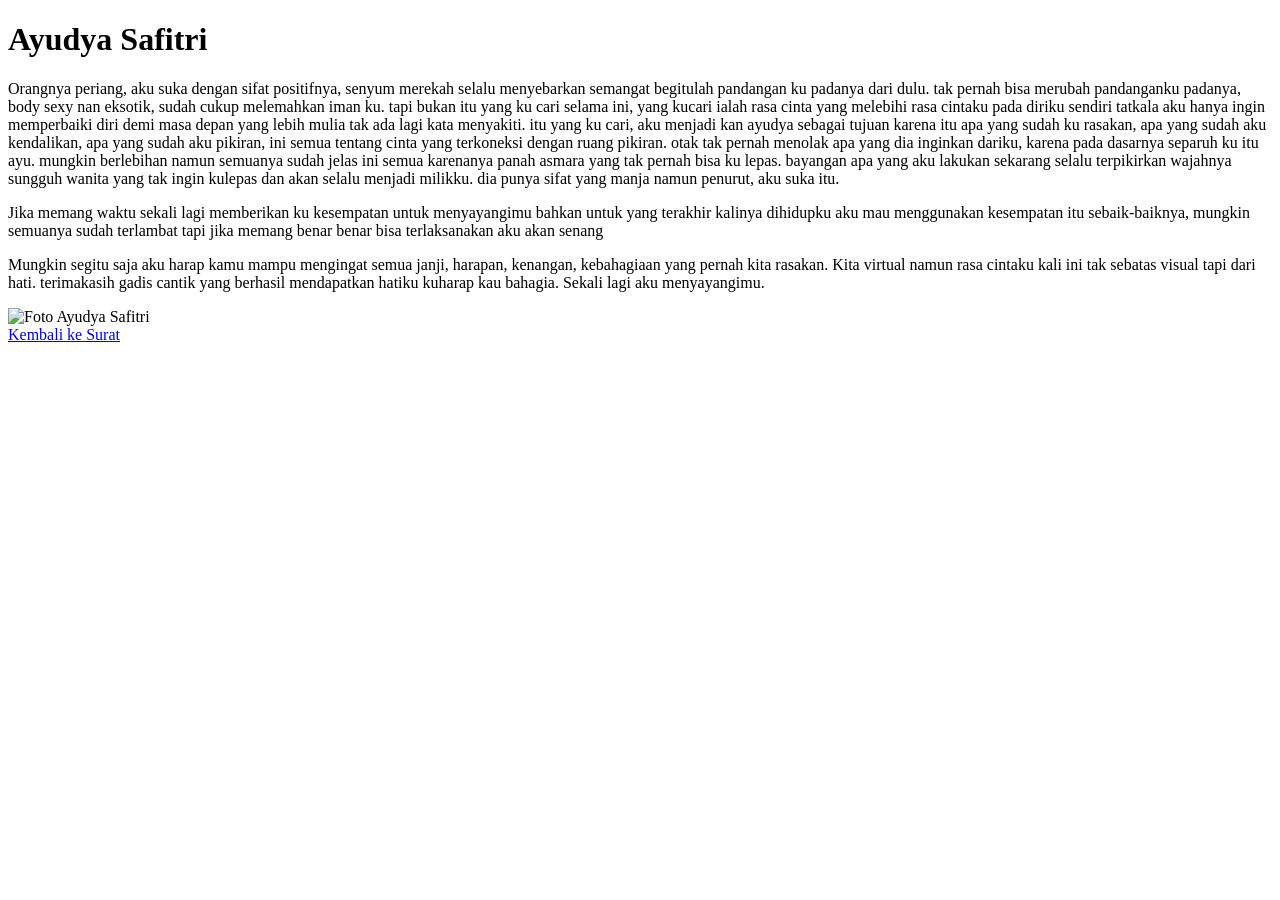
==== deskripsi.html @ ae1d2955 "Create deskripsi.html" ====
<!DOCTYPE html>
<html lang="id">
<head>
    <meta charset="UTF-8">
    <meta name="viewport" content="width=device-width, initial-scale=1.0">
    <title>Tentang Kamu</title>
    <link rel="stylesheet" href="deskripsi.css">
    <link rel="preconnect" href="https://fonts.googleapis.com">
    <link rel="preconnect" href="https://fonts.gstatic.com" crossorigin>
    <link href="https://fonts.googleapis.com/css2?family=Playfair+Display:ital,wght@0,400..900;1,400..900&display=swap" rel="stylesheet">
</head>
<body>

    <div class="container">
        <div class="content-wrapper">
            <div class="text-content">
                <h1>Ayudya Safitri</h1>
                <p>
                  Orangnya periang, aku suka dengan sifat positifnya, senyum merekah selalu menyebarkan semangat begitulah pandangan ku padanya dari dulu. 
                  tak pernah bisa merubah pandanganku padanya, body sexy nan eksotik, sudah cukup melemahkan iman ku. tapi bukan itu yang ku cari selama ini, 
                  yang kucari ialah rasa cinta yang melebihi rasa cintaku pada diriku sendiri tatkala aku hanya ingin memperbaiki diri demi masa depan yang lebih mulia tak ada lagi kata menyakiti. 
                  itu yang ku cari, aku menjadi kan ayudya sebagai tujuan karena itu apa yang sudah ku rasakan, apa yang sudah aku kendalikan, apa yang sudah aku pikiran, 
                  ini semua tentang cinta yang terkoneksi dengan ruang pikiran. otak tak pernah menolak apa yang dia inginkan dariku, karena pada dasarnya separuh ku itu ayu. 
                  mungkin berlebihan namun semuanya sudah jelas ini semua karenanya panah asmara yang tak pernah bisa ku lepas. 
                  bayangan apa yang aku lakukan sekarang selalu terpikirkan wajahnya sungguh wanita yang tak ingin kulepas dan akan selalu menjadi milikku. 
                  dia punya sifat yang manja namun penurut, aku suka itu.
                </p>
                <p>
                    Jika memang waktu sekali lagi memberikan ku kesempatan untuk menyayangimu bahkan untuk yang terakhir kalinya dihidupku aku mau menggunakan kesempatan itu sebaik-baiknya,
                  mungkin semuanya sudah terlambat tapi jika memang benar benar bisa terlaksanakan aku akan senang
                </p>
                <p>
                  Mungkin segitu saja aku harap kamu mampu mengingat semua janji, harapan, kenangan, kebahagiaan yang pernah kita rasakan.
                  Kita virtual namun rasa cintaku kali ini tak sebatas visual tapi dari hati. terimakasih gadis cantik yang berhasil mendapatkan hatiku kuharap kau bahagia.
                  Sekali lagi aku menyayangimu.
                </p>
            </div>

            <div class="image-content">
                <img src="ayu.jpg" alt="Foto Ayudya Safitri">
            </div>
        </div>

        <a href="index.html" class="back-link">Kembali ke Surat</a>
    </div>

</body>
</html>
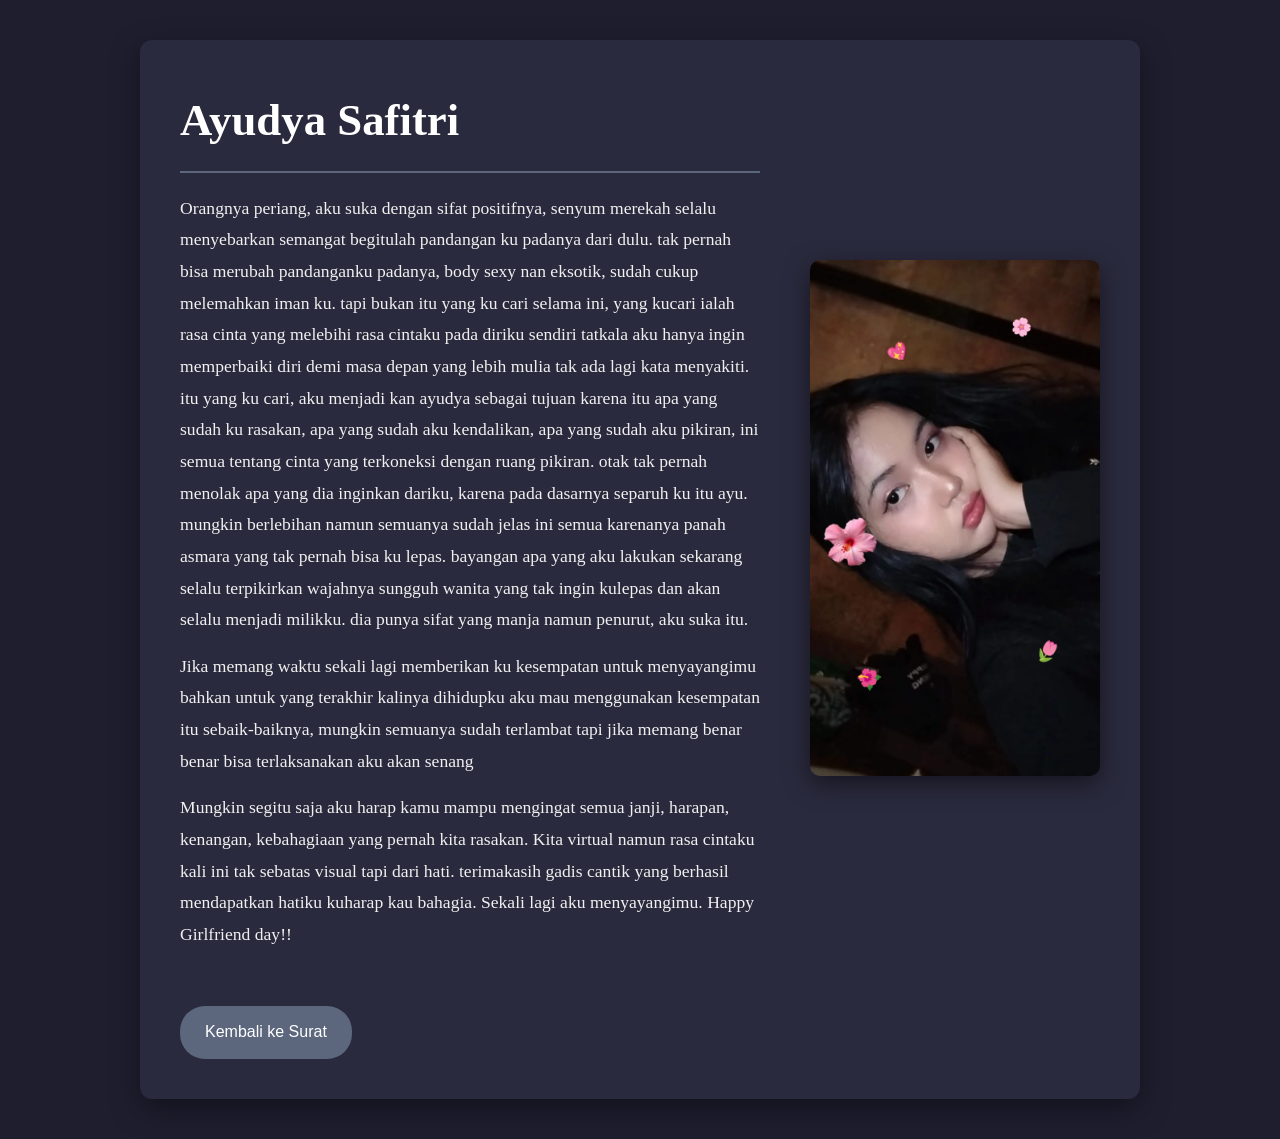
==== commit 2d13ecc3: "Update deskripsi.html" ====
--- a/deskripsi.html
+++ b/deskripsi.html
@@ -32,7 +32,7 @@
                 <p>
                   Mungkin segitu saja aku harap kamu mampu mengingat semua janji, harapan, kenangan, kebahagiaan yang pernah kita rasakan.
                   Kita virtual namun rasa cintaku kali ini tak sebatas visual tapi dari hati. terimakasih gadis cantik yang berhasil mendapatkan hatiku kuharap kau bahagia.
-                  Sekali lagi aku menyayangimu.
+                  Sekali lagi aku menyayangimu. Happy Girlfriend day!!
                 </p>
             </div>
 
--- a/deskripsi.css
+++ b/deskripsi.css
@@ -0,0 +1,89 @@
+* {
+    margin: 0;
+    padding: 0;
+    box-sizing: border-box;
+}
+
+body {
+    font-family: 'Playfair Display', serif;
+    background-color: #1e1e2f;
+    color: #f0f0f0;
+    line-height: 1.8;
+    padding: 40px 20px;
+}
+
+.container {
+    max-width: 1000px;
+    margin: 0 auto;
+    background-color: #2a2a3e;
+    padding: 40px;
+    border-radius: 12px;
+    box-shadow: 0 10px 30px rgba(0, 0, 0, 0.4);
+}
+
+.content-wrapper {
+    display: flex;
+    align-items: center;
+    gap: 50px;
+}
+
+.text-content {
+    flex: 2; /* Membuat kolom teks lebih lebar */
+}
+
+.text-content h1 {
+    font-size: 2.8rem;
+    margin-bottom: 20px;
+    color: #fff;
+    font-weight: 700;
+    border-bottom: 2px solid #5c677d;
+    padding-bottom: 10px;
+}
+
+.text-content p {
+    font-size: 1.1rem;
+    margin-bottom: 15px;
+}
+
+.image-content {
+    flex: 1; /* Membuat kolom gambar lebih sempit */
+}
+
+.image-content img {
+    width: 100%;
+    border-radius: 10px;
+    box-shadow: 0 8px 25px rgba(0, 0, 0, 0.5);
+    transition: transform 0.4s ease;
+}
+
+.image-content img:hover {
+    transform: scale(1.05);
+}
+
+.back-link {
+    display: inline-block;
+    margin-top: 40px;
+    padding: 12px 25px;
+    background-color: #5c677d;
+    color: #fff;
+    text-decoration: none;
+    font-family: sans-serif;
+    border-radius: 25px;
+    transition: background-color 0.3s ease;
+}
+
+.back-link:hover {
+    background-color: #434c5e;
+}
+
+/* Aturan untuk Mobile (layar di bawah 768px) */
+@media (max-width: 768px) {
+    .content-wrapper {
+        flex-direction: column-reverse; /* Foto akan pindah ke atas */
+        gap: 30px;
+    }
+
+    .text-content h1 {
+        font-size: 2rem;
+    }
+}
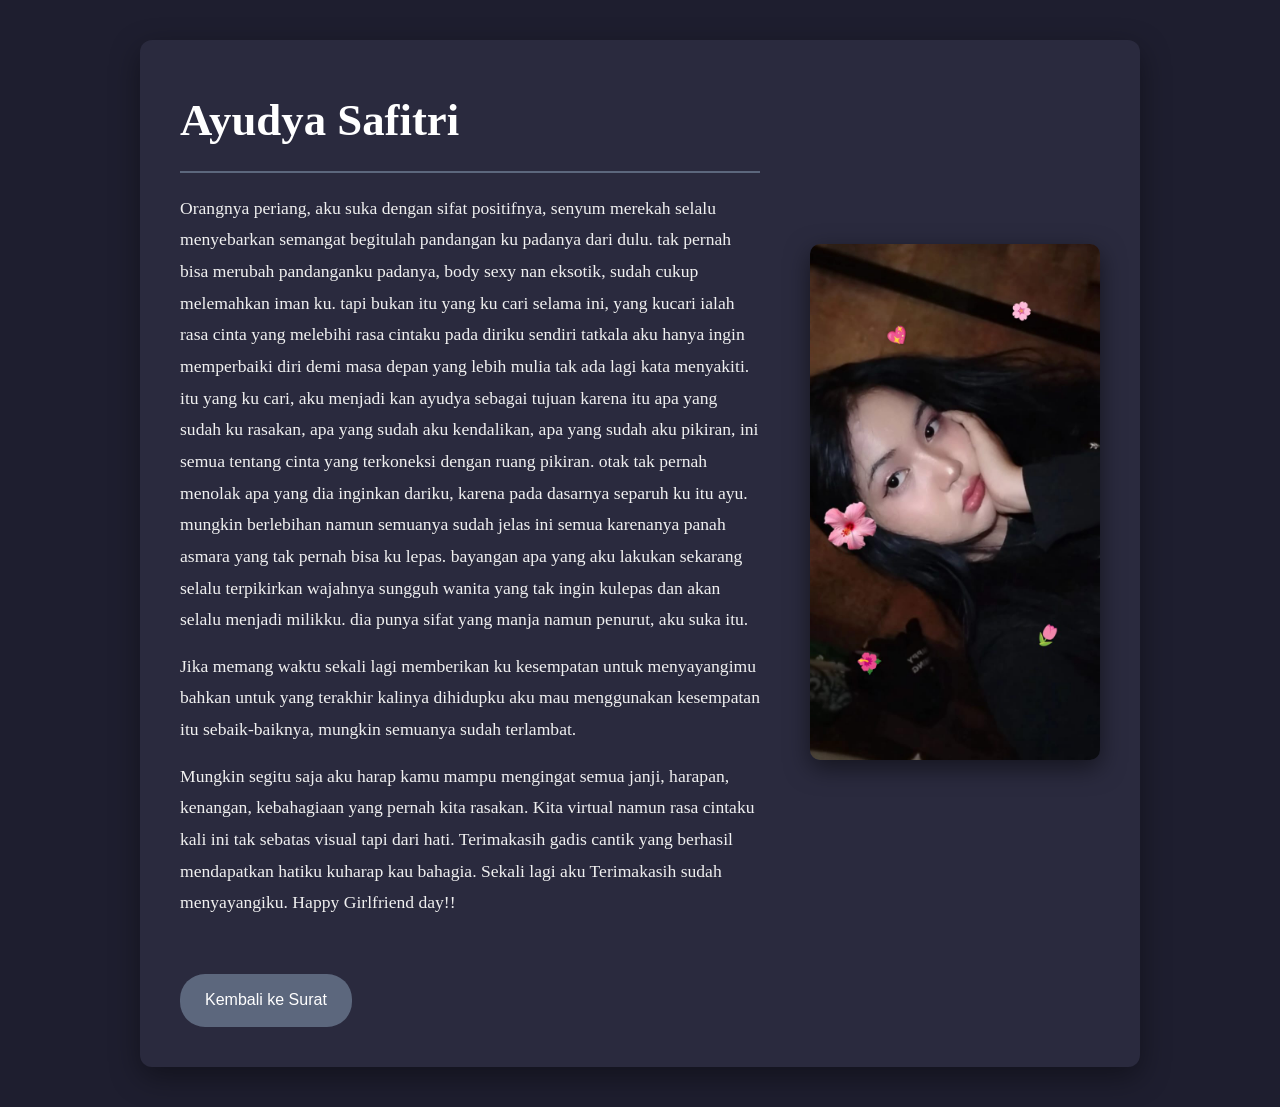
==== commit 82c171f3: "Update deskripsi.html" ====
--- a/deskripsi.html
+++ b/deskripsi.html
@@ -27,12 +27,12 @@
                 </p>
                 <p>
                     Jika memang waktu sekali lagi memberikan ku kesempatan untuk menyayangimu bahkan untuk yang terakhir kalinya dihidupku aku mau menggunakan kesempatan itu sebaik-baiknya,
-                  mungkin semuanya sudah terlambat tapi jika memang benar benar bisa terlaksanakan aku akan senang
+                  mungkin semuanya sudah terlambat.
                 </p>
                 <p>
                   Mungkin segitu saja aku harap kamu mampu mengingat semua janji, harapan, kenangan, kebahagiaan yang pernah kita rasakan.
-                  Kita virtual namun rasa cintaku kali ini tak sebatas visual tapi dari hati. terimakasih gadis cantik yang berhasil mendapatkan hatiku kuharap kau bahagia.
-                  Sekali lagi aku menyayangimu. Happy Girlfriend day!!
+                  Kita virtual namun rasa cintaku kali ini tak sebatas visual tapi dari hati. Terimakasih gadis cantik yang berhasil mendapatkan hatiku kuharap kau bahagia.
+                  Sekali lagi aku Terimakasih sudah menyayangiku. Happy Girlfriend day!!
                 </p>
             </div>
 
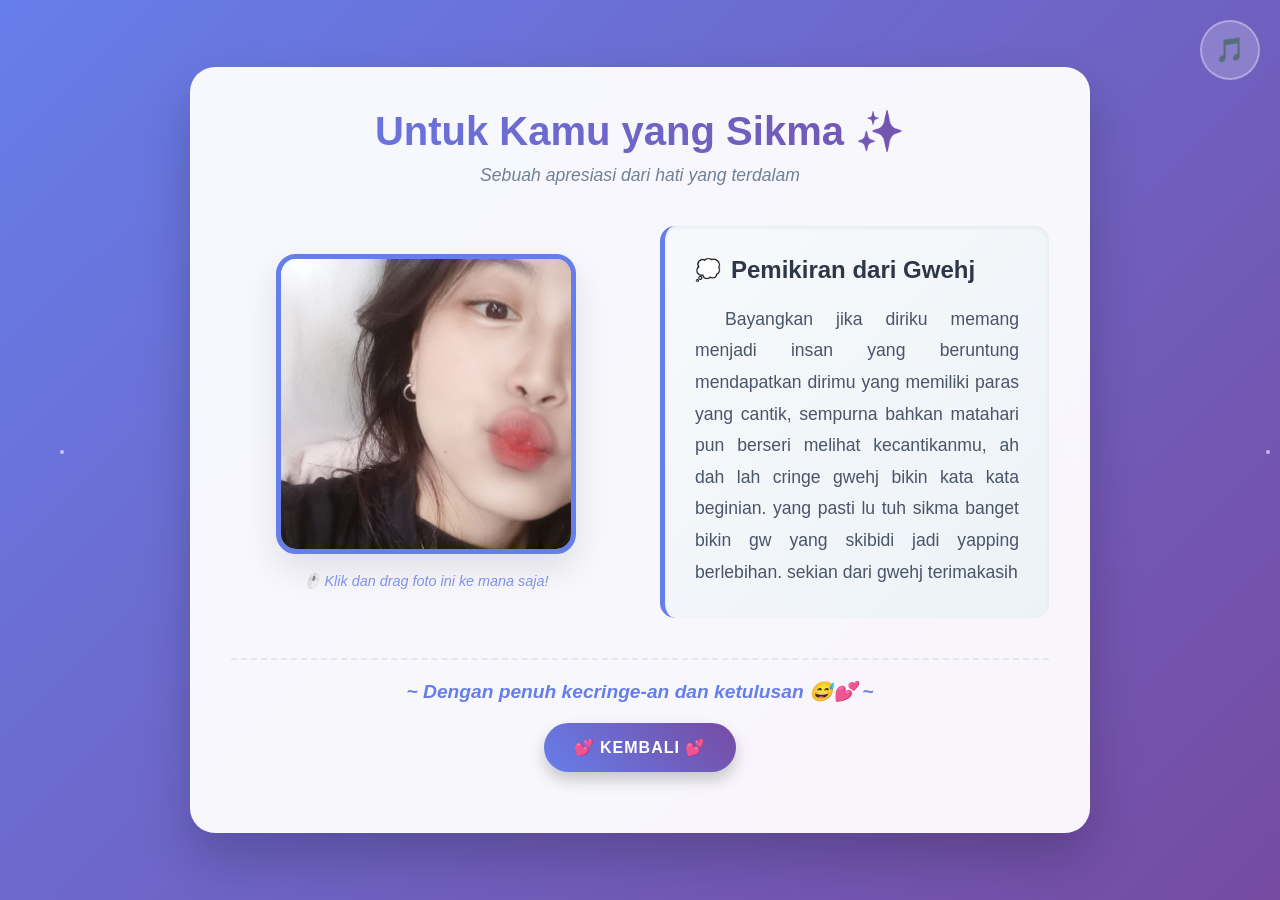
==== commit a16f185e: "Add files via upload" ====
--- a/deskripsi.html
+++ b/deskripsi.html
@@ -1,48 +1,554 @@
-<!DOCTYPE html>
-<html lang="id">
-<head>
-    <meta charset="UTF-8">
-    <meta name="viewport" content="width=device-width, initial-scale=1.0">
-    <title>Tentang Kamu</title>
-    <link rel="stylesheet" href="deskripsi.css">
-    <link rel="preconnect" href="https://fonts.googleapis.com">
-    <link rel="preconnect" href="https://fonts.gstatic.com" crossorigin>
-    <link href="https://fonts.googleapis.com/css2?family=Playfair+Display:ital,wght@0,400..900;1,400..900&display=swap" rel="stylesheet">
-</head>
-<body>
-
-    <div class="container">
-        <div class="content-wrapper">
-            <div class="text-content">
-                <h1>Ayudya Safitri</h1>
-                <p>
-                  Orangnya periang, aku suka dengan sifat positifnya, senyum merekah selalu menyebarkan semangat begitulah pandangan ku padanya dari dulu. 
-                  tak pernah bisa merubah pandanganku padanya, body sexy nan eksotik, sudah cukup melemahkan iman ku. tapi bukan itu yang ku cari selama ini, 
-                  yang kucari ialah rasa cinta yang melebihi rasa cintaku pada diriku sendiri tatkala aku hanya ingin memperbaiki diri demi masa depan yang lebih mulia tak ada lagi kata menyakiti. 
-                  itu yang ku cari, aku menjadi kan ayudya sebagai tujuan karena itu apa yang sudah ku rasakan, apa yang sudah aku kendalikan, apa yang sudah aku pikiran, 
-                  ini semua tentang cinta yang terkoneksi dengan ruang pikiran. otak tak pernah menolak apa yang dia inginkan dariku, karena pada dasarnya separuh ku itu ayu. 
-                  mungkin berlebihan namun semuanya sudah jelas ini semua karenanya panah asmara yang tak pernah bisa ku lepas. 
-                  bayangan apa yang aku lakukan sekarang selalu terpikirkan wajahnya sungguh wanita yang tak ingin kulepas dan akan selalu menjadi milikku. 
-                  dia punya sifat yang manja namun penurut, aku suka itu.
-                </p>
-                <p>
-                    Jika memang waktu sekali lagi memberikan ku kesempatan untuk menyayangimu bahkan untuk yang terakhir kalinya dihidupku aku mau menggunakan kesempatan itu sebaik-baiknya,
-                  mungkin semuanya sudah terlambat.
-                </p>
-                <p>
-                  Mungkin segitu saja aku harap kamu mampu mengingat semua janji, harapan, kenangan, kebahagiaan yang pernah kita rasakan.
-                  Kita virtual namun rasa cintaku kali ini tak sebatas visual tapi dari hati. Terimakasih gadis cantik yang berhasil mendapatkan hatiku kuharap kau bahagia.
-                  Sekali lagi aku Terimakasih sudah menyayangiku. Happy Girlfriend day!!
-                </p>
-            </div>
-
-            <div class="image-content">
-                <img src="ayu.jpg" alt="Foto Ayudya Safitri">
-            </div>
-        </div>
-
-        <a href="index.html" class="back-link">Kembali ke Surat</a>
-    </div>
-
-</body>
-</html>
+<!DOCTYPE html>
+<html lang="id">
+<head>
+    <meta charset="UTF-8">
+    <meta name="viewport" content="width=device-width, initial-scale=1">
+    <link rel="icon" type="image/x-icon" href="favicon.ico">
+    <title>Untuk Kamu yang Sikma</title>
+    <style>
+        * {
+            margin: 0;
+            padding: 0;
+            box-sizing: border-box;
+        }
+
+        body {
+            font-family: "Segoe UI", Tahoma, Geneva, Verdana, sans-serif;
+            background: linear-gradient(135deg, #667eea 0%, #764ba2 100%);
+            min-height: 100vh;
+            padding: 20px;
+            display: flex;
+            align-items: center;
+            justify-content: center;
+            position: relative;
+            overflow: hidden;
+        }
+
+        /* Animated background particles */
+        .particle {
+            position: absolute;
+            width: 4px;
+            height: 4px;
+            background: rgba(255, 255, 255, 0.6);
+            border-radius: 50%;
+            animation: float-particle 6s infinite linear;
+        }
+
+        @keyframes float-particle {
+            0% {
+                transform: translateY(100vh) rotate(0deg);
+                opacity: 0;
+            }
+            10% {
+                opacity: 1;
+            }
+            90% {
+                opacity: 1;
+            }
+            100% {
+                transform: translateY(-100px) rotate(360deg);
+                opacity: 0;
+            }
+        }
+
+        .container {
+            max-width: 900px;
+            width: 100%;
+            background: rgba(255, 255, 255, 0.95);
+            border-radius: 25px;
+            padding: 40px;
+            box-shadow: 0 25px 50px rgba(0, 0, 0, 0.2);
+            backdrop-filter: blur(10px);
+            border: 1px solid rgba(255, 255, 255, 0.3);
+            animation: slideIn 1s ease-out;
+        }
+
+        @keyframes slideIn {
+            from {
+                opacity: 0;
+                transform: translateY(50px);
+            }
+            to {
+                opacity: 1;
+                transform: translateY(0);
+            }
+        }
+
+        .header {
+            text-align: center;
+            margin-bottom: 40px;
+        }
+
+        .header h1 {
+            color: #2d3748;
+            font-size: 2.5rem;
+            margin-bottom: 10px;
+            background: linear-gradient(45deg, #667eea, #764ba2);
+            -webkit-background-clip: text;
+            -webkit-text-fill-color: transparent;
+            background-clip: text;
+            font-weight: bold;
+        }
+
+        .header p {
+            color: #718096;
+            font-size: 1.1rem;
+            font-style: italic;
+        }
+
+        .content {
+            display: grid;
+            grid-template-columns: 1fr 1fr;
+            gap: 40px;
+            align-items: center;
+        }
+
+        .photo-container {
+            position: relative;
+            text-align: center;
+        }
+
+        .draggable-photo {
+            width: 300px;
+            height: 300px;
+            border-radius: 20px;
+            object-fit: cover;
+            cursor: grab;
+            transition: all 0.3s ease;
+            box-shadow: 0 15px 35px rgba(0, 0, 0, 0.1);
+            border: 5px solid #667eea;
+            user-select: none;
+            position: relative;
+            z-index: 10;
+        }
+
+        .draggable-photo:hover {
+            transform: scale(1.05) rotate(2deg);
+            box-shadow: 0 20px 40px rgba(102, 126, 234, 0.3);
+        }
+
+        .draggable-photo:active {
+            cursor: grabbing;
+            transform: scale(1.1) rotate(5deg);
+        }
+
+        .photo-hint {
+            margin-top: 15px;
+            color: #667eea;
+            font-size: 0.9rem;
+            opacity: 0.8;
+            font-style: italic;
+        }
+
+        .description {
+            background: linear-gradient(135deg, #f7fafc 0%, #edf2f7 100%);
+            padding: 30px;
+            border-radius: 15px;
+            box-shadow: inset 0 2px 4px rgba(0, 0, 0, 0.06);
+            border-left: 5px solid #667eea;
+        }
+
+        .description h2 {
+            color: #2d3748;
+            font-size: 1.5rem;
+            margin-bottom: 20px;
+            display: flex;
+            align-items: center;
+            gap: 10px;
+        }
+
+        .description p {
+            color: #4a5568;
+            font-size: 1.1rem;
+            line-height: 1.8;
+            text-align: justify;
+            text-indent: 30px;
+        }
+
+        .emoji-decoration {
+            font-size: 1.3rem;
+            animation: bounce 2s infinite;
+        }
+
+        @keyframes bounce {
+            0%, 20%, 50%, 80%, 100% {
+                transform: translateY(0);
+            }
+            40% {
+                transform: translateY(-10px);
+            }
+            60% {
+                transform: translateY(-5px);
+            }
+        }
+
+        .footer {
+            text-align: center;
+            margin-top: 40px;
+            padding-top: 20px;
+            border-top: 2px dashed #e2e8f0;
+        }
+
+        .footer p {
+            color: #667eea;
+            font-size: 1.2rem;
+            font-weight: bold;
+            font-style: italic;
+        }
+
+        /* Mobile responsiveness */
+        @media (max-width: 768px) {
+            .container {
+                padding: 20px;
+                margin: 10px;
+            }
+            
+            .header h1 {
+                font-size: 2rem;
+            }
+            
+            .content {
+                grid-template-columns: 1fr;
+                gap: 30px;
+            }
+            
+            .draggable-photo {
+                width: 250px;
+                height: 250px;
+            }
+            
+            .description {
+                padding: 20px;
+            }
+            
+            .description p {
+                font-size: 1rem;
+                text-indent: 20px;
+            }
+        }
+
+        /* Special effects */
+        .glow {
+            animation: glow 2s ease-in-out infinite alternate;
+        }
+
+        @keyframes glow {
+            from {
+                box-shadow: 0 15px 35px rgba(0, 0, 0, 0.1);
+            }
+            to {
+                box-shadow: 0 15px 35px rgba(102, 126, 234, 0.4);
+            }
+        }
+
+        /* Dragging effects */
+        .dragging {
+            transform: scale(1.1) rotate(10deg) !important;
+            box-shadow: 0 25px 50px rgba(102, 126, 234, 0.5) !important;
+            z-index: 1000;
+        }
+
+        /* Music control button */
+        .music-control {
+            position: fixed;
+            top: 20px;
+            right: 20px;
+            z-index: 1000;
+            background: rgba(255, 255, 255, 0.2);
+            border: 2px solid rgba(255, 255, 255, 0.3);
+            border-radius: 50%;
+            width: 60px;
+            height: 60px;
+            display: flex;
+            align-items: center;
+            justify-content: center;
+            cursor: pointer;
+            transition: all 0.3s ease;
+            backdrop-filter: blur(10px);
+            color: white;
+            font-size: 1.5rem;
+        }
+
+        .music-control:hover {
+            background: rgba(255, 255, 255, 0.3);
+            transform: scale(1.1);
+        }
+
+        .music-control.playing {
+            animation: pulse 1.5s infinite;
+        }
+
+        @keyframes pulse {
+            0% { box-shadow: 0 0 0 0 rgba(102, 126, 234, 0.7); }
+            70% { box-shadow: 0 0 0 10px rgba(102, 126, 234, 0); }
+            100% { box-shadow: 0 0 0 0 rgba(102, 126, 234, 0); }
+        }
+
+        @media (max-width: 600px) {
+            .music-control {
+                width: 50px;
+                height: 50px;
+                font-size: 1.2rem;
+            }
+        }
+
+        /* Back button */
+        .cta-link {
+            display: block;
+            width: fit-content;
+            margin: 20px auto;
+            padding: 15px 30px;
+            background: linear-gradient(45deg, #667eea, #764ba2);
+            color: #fff;
+            text-decoration: none;
+            font-family: sans-serif;
+            border-radius: 30px;
+            text-align: center;
+            transition: all 0.3s ease;
+            font-weight: bold;
+            text-transform: uppercase;
+            letter-spacing: 1px;
+            box-shadow: 0 8px 15px rgba(0, 0, 0, 0.2);
+        }
+
+        .cta-link:hover {
+            transform: translateY(-2px);
+            box-shadow: 0 12px 20px rgba(0, 0, 0, 0.3);
+        }
+    </style>
+</head>
+<body>
+    <!-- Animated background particles -->
+    <div id="particles"></div>
+
+    <!-- Music control button -->
+    <div class="music-control" id="musicControl" onclick="toggleMusic()">
+        <span id="musicIcon">🎵</span>
+    </div>
+
+    <!-- Hidden audio element -->
+    <audio id="backgroundMusic" loop preload="auto">
+        <source src="w2e.mp3" type="audio/mpeg">
+        Your browser does not support the audio element.
+    </audio>
+
+    <div class="container">
+        <div class="header">
+            <h1>Untuk Kamu yang Sikma ✨</h1>
+            <p>Sebuah apresiasi dari hati yang terdalam</p>
+        </div>
+
+        <div class="content">
+            <div class="photo-container">
+                <img 
+                    src="4.jpg" 
+                    alt="Beautiful Soul" 
+                    class="draggable-photo glow" 
+                    id="draggablePhoto"
+                    draggable="true"
+                >
+                <div class="photo-hint">
+                    🖱️ Klik dan drag foto ini ke mana saja!
+                </div>
+            </div>
+
+            <div class="description">
+                <h2>
+                    <span class="emoji-decoration">💭</span>
+                    Pemikiran dari Gwehj
+                </h2>
+                <p>
+                    Bayangkan jika diriku memang menjadi insan yang beruntung mendapatkan dirimu yang memiliki paras yang cantik, sempurna bahkan matahari pun berseri melihat kecantikanmu, ah dah lah cringe gwehj bikin kata kata beginian. yang pasti lu tuh sikma banget bikin gw yang skibidi jadi yapping berlebihan. sekian dari gwehj terimakasih
+                </p>
+            </div>
+        </div>
+
+        <div class="footer">
+            <p>~ Dengan penuh kecringe-an dan ketulusan 😅💕 ~</p>
+        </div>
+        <a href="index.html" class="cta-link" id="descriptionLink">
+            💕 KEMBALI 💕
+        </a>
+    </div>
+
+    <script>
+        // Create floating particles
+        function createParticle() {
+            const particle = document.createElement('div');
+            particle.classList.add('particle');
+            particle.style.left = Math.random() * 100 + '%';
+            particle.style.animationDelay = Math.random() * 3 + 's';
+            particle.style.animationDuration = (Math.random() * 3 + 3) + 's';
+            document.getElementById('particles').appendChild(particle);
+
+            setTimeout(() => {
+                particle.remove();
+            }, 6000);
+        }
+
+        // Create particles continuously
+        setInterval(createParticle, 200);
+
+        // Music control
+        const backgroundMusic = document.getElementById('backgroundMusic');
+        const musicControl = document.getElementById('musicControl');
+        const musicIcon = document.getElementById('musicIcon');
+        let isMusicPlaying = false;
+
+        // Debugging untuk memeriksa status pemuatan audio
+        backgroundMusic.addEventListener('loadeddata', () => {
+            console.log('Audio file loaded successfully');
+        });
+        backgroundMusic.addEventListener('error', (e) => {
+            console.error('Error loading audio file:', e);
+        });
+
+        // Atur volume audio
+        backgroundMusic.volume = 1.0;
+
+        function toggleMusic() {
+            if (!isMusicPlaying) {
+                backgroundMusic.play().then(() => {
+                    musicControl.classList.add('playing');
+                    musicIcon.textContent = '🔊';
+                    isMusicPlaying = true;
+                    console.log('Music started playing');
+                }).catch(e => {
+                    console.error('Error playing music:', e);
+                });
+            } else {
+                backgroundMusic.pause();
+                musicControl.classList.remove('playing');
+                musicIcon.textContent = '🔇';
+                isMusicPlaying = false;
+                console.log('Music paused');
+            }
+        }
+
+        // Draggable photo functionality
+        const photo = document.getElementById('draggablePhoto');
+        let isDragging = false;
+        let startX, startY, initialX, initialY;
+
+        // Mouse events
+        photo.addEventListener('mousedown', startDrag);
+        document.addEventListener('mousemove', drag);
+        document.addEventListener('mouseup', endDrag);
+
+        // Touch events for mobile
+        photo.addEventListener('touchstart', startDragTouch);
+        document.addEventListener('touchmove', dragTouch);
+        document.addEventListener('touchend', endDrag);
+
+        function startDrag(e) {
+            isDragging = true;
+            photo.classList.add('dragging');
+            
+            startX = e.clientX;
+            startY = e.clientY;
+            
+            const rect = photo.getBoundingClientRect();
+            initialX = rect.left;
+            initialY = rect.top;
+            
+            photo.style.position = 'fixed';
+            photo.style.left = initialX + 'px';
+            photo.style.top = initialY + 'px';
+            photo.style.zIndex = '1000';
+
+            // Putar musik saat foto mulai di-drag (jika belum diputar)
+            if (!isMusicPlaying) {
+                toggleMusic();
+            }
+        }
+
+        function startDragTouch(e) {
+            e.preventDefault();
+            const touch = e.touches[0];
+            isDragging = true;
+            photo.classList.add('dragging');
+            
+            startX = touch.clientX;
+            startY = touch.clientY;
+            
+            const rect = photo.getBoundingClientRect();
+            initialX = rect.left;
+            initialY = rect.top;
+            
+            photo.style.position = 'fixed';
+            photo.style.left = initialX + 'px';
+            photo.style.top = initialY + 'px';
+            photo.style.zIndex = '1000';
+
+            // Putar musik saat foto mulai di-drag (jika belum diputar)
+            if (!isMusicPlaying) {
+                toggleMusic();
+            }
+        }
+
+        function drag(e) {
+            if (!isDragging) return;
+            
+            e.preventDefault();
+            const deltaX = e.clientX - startX;
+            const deltaY = e.clientY - startY;
+            
+            photo.style.left = (initialX + deltaX) + 'px';
+            photo.style.top = (initialY + deltaY) + 'px';
+        }
+
+        function dragTouch(e) {
+            if (!isDragging) return;
+            
+            e.preventDefault();
+            const touch = e.touches[0];
+            const deltaX = touch.clientX - startX;
+            const deltaY = touch.clientY - startY;
+            
+            photo.style.left = (initialX + deltaX) + 'px';
+            photo.style.top = (initialY + deltaY) + 'px';
+        }
+
+        function endDrag() {
+            if (!isDragging) return;
+            
+            isDragging = false;
+            photo.classList.remove('dragging');
+            
+            // Add some fun effects when dropped
+            photo.style.transition = 'all 0.5s cubic-bezier(0.68, -0.55, 0.265, 1.55)';
+            
+            // Bounce effect
+            setTimeout(() => {
+                photo.style.transform = 'scale(1.1)';
+                setTimeout(() => {
+                    photo.style.transform = 'scale(1)';
+                    photo.style.transition = 'all 0.3s ease';
+                }, 200);
+            }, 100);
+        }
+
+        // Add some interactive hover effects
+        photo.addEventListener('mouseenter', () => {
+            if (!isDragging) {
+                photo.style.filter = 'brightness(1.1) saturate(1.2)';
+            }
+        });
+
+        photo.addEventListener('mouseleave', () => {
+            if (!isDragging) {
+                photo.style.filter = 'none';
+            }
+        });
+
+        // Double click to reset position
+        photo.addEventListener('dblclick', () => {
+            photo.style.position = 'relative';
+            photo.style.left = 'auto';
+            photo.style.top = 'auto';
+            photo.style.zIndex = '10';
+            photo.style.transform = 'scale(1)';
+        });
+    </script>
+</body>
+</html>
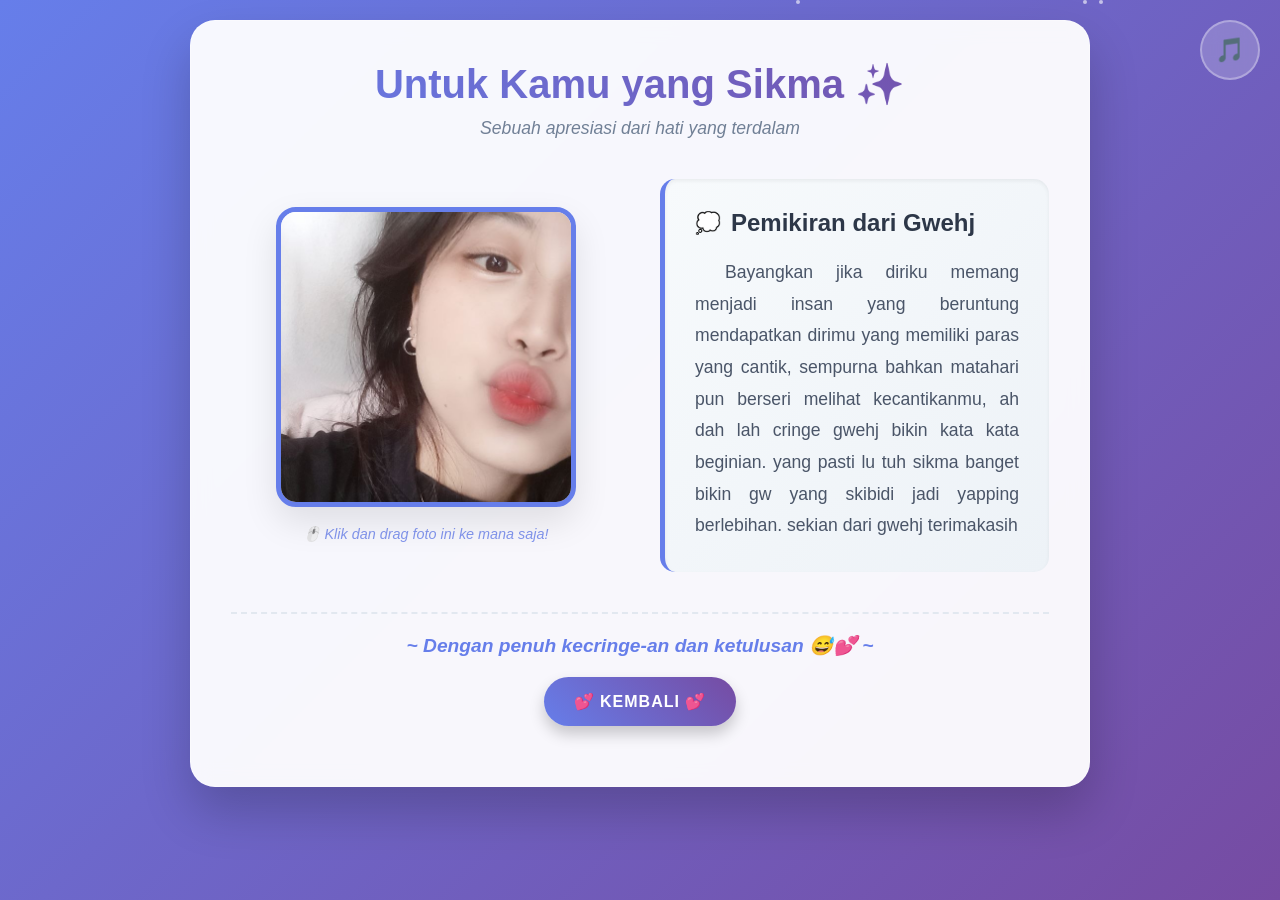
==== commit de2209d6: "Update deskripsi.html" ====
--- a/deskripsi.html
+++ b/deskripsi.html
@@ -18,13 +18,22 @@
             min-height: 100vh;
             padding: 20px;
             display: flex;
+            flex-direction: column;
             align-items: center;
-            justify-content: center;
             position: relative;
-            overflow: hidden;
+            overflow-y: auto; /* Enable vertical scrolling */
         }
 
         /* Animated background particles */
+        #particles {
+            position: fixed;
+            top: 0;
+            left: 0;
+            width: 100%;
+            height: 100vh;
+            pointer-events: none;
+        }
+
         .particle {
             position: absolute;
             width: 4px;
@@ -224,6 +233,10 @@
             .description p {
                 font-size: 1rem;
                 text-indent: 20px;
+            }
+
+            body {
+                padding: 10px;
             }
         }
 
@@ -386,8 +399,8 @@
             }, 6000);
         }
 
-        // Create particles continuously
-        setInterval(createParticle, 200);
+        // Create particles less frequently for better performance
+        setInterval(createParticle, 500);
 
         // Music control
         const backgroundMusic = document.getElementById('backgroundMusic');
@@ -395,7 +408,7 @@
         const musicIcon = document.getElementById('musicIcon');
         let isMusicPlaying = false;
 
-        // Debugging untuk memeriksa status pemuatan audio
+        // Debugging for audio loading
         backgroundMusic.addEventListener('loadeddata', () => {
             console.log('Audio file loaded successfully');
         });
@@ -403,7 +416,7 @@
             console.error('Error loading audio file:', e);
         });
 
-        // Atur volume audio
+        // Set audio volume
         backgroundMusic.volume = 1.0;
 
         function toggleMusic() {
@@ -456,7 +469,7 @@
             photo.style.top = initialY + 'px';
             photo.style.zIndex = '1000';
 
-            // Putar musik saat foto mulai di-drag (jika belum diputar)
+            // Play music when photo is dragged (if not already playing)
             if (!isMusicPlaying) {
                 toggleMusic();
             }
@@ -480,7 +493,7 @@
             photo.style.top = initialY + 'px';
             photo.style.zIndex = '1000';
 
-            // Putar musik saat foto mulai di-drag (jika belum diputar)
+            // Play music when photo is dragged (if not already playing)
             if (!isMusicPlaying) {
                 toggleMusic();
             }
@@ -493,8 +506,17 @@
             const deltaX = e.clientX - startX;
             const deltaY = e.clientY - startY;
             
-            photo.style.left = (initialX + deltaX) + 'px';
-            photo.style.top = (initialY + deltaY) + 'px';
+            // Constrain photo within viewport
+            const maxX = window.innerWidth - photo.offsetWidth;
+            const maxY = window.innerHeight - photo.offsetHeight;
+            let newX = initialX + deltaX;
+            let newY = initialY + deltaY;
+            
+            newX = Math.max(0, Math.min(newX, maxX));
+            newY = Math.max(0, Math.min(newY, maxY));
+            
+            photo.style.left = newX + 'px';
+            photo.style.top = newY + 'px';
         }
 
         function dragTouch(e) {
@@ -505,8 +527,17 @@
             const deltaX = touch.clientX - startX;
             const deltaY = touch.clientY - startY;
             
-            photo.style.left = (initialX + deltaX) + 'px';
-            photo.style.top = (initialY + deltaY) + 'px';
+            // Constrain photo within viewport
+            const maxX = window.innerWidth - photo.offsetWidth;
+            const maxY = window.innerHeight - photo.offsetHeight;
+            let newX = initialX + deltaX;
+            let newY = initialY + deltaY;
+            
+            newX = Math.max(0, Math.min(newX, maxX));
+            newY = Math.max(0, Math.min(newY, maxY));
+            
+            photo.style.left = newX + 'px';
+            photo.style.top = newY + 'px';
         }
 
         function endDrag() {
@@ -515,20 +546,16 @@
             isDragging = false;
             photo.classList.remove('dragging');
             
-            // Add some fun effects when dropped
+            // Add bounce effect when dropped
             photo.style.transition = 'all 0.5s cubic-bezier(0.68, -0.55, 0.265, 1.55)';
-            
-            // Bounce effect
+            photo.style.transform = 'scale(1.1)';
             setTimeout(() => {
-                photo.style.transform = 'scale(1.1)';
-                setTimeout(() => {
-                    photo.style.transform = 'scale(1)';
-                    photo.style.transition = 'all 0.3s ease';
-                }, 200);
-            }, 100);
-        }
-
-        // Add some interactive hover effects
+                photo.style.transform = 'scale(1)';
+                photo.style.transition = 'all 0.3s ease';
+            }, 200);
+        }
+
+        // Add interactive hover effects
         photo.addEventListener('mouseenter', () => {
             if (!isDragging) {
                 photo.style.filter = 'brightness(1.1) saturate(1.2)';
@@ -551,4 +578,4 @@
         });
     </script>
 </body>
-</html>+</html>
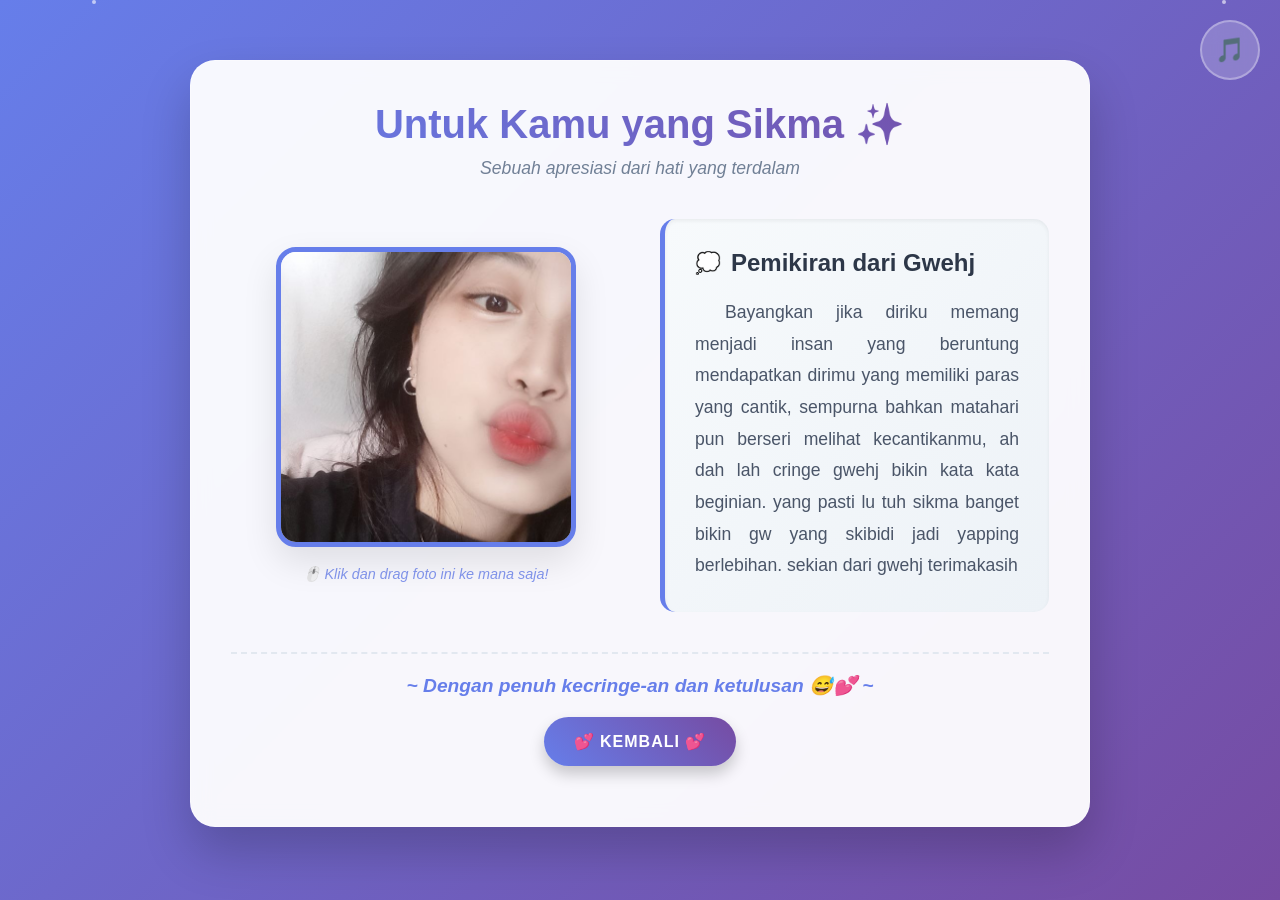
==== commit 3a5dcbdf: "Update deskripsi.html" ====
--- a/deskripsi.html
+++ b/deskripsi.html
@@ -17,11 +17,12 @@
             background: linear-gradient(135deg, #667eea 0%, #764ba2 100%);
             min-height: 100vh;
             padding: 20px;
-            display: flex;
-            flex-direction: column;
-            align-items: center;
             position: relative;
             overflow-y: auto; /* Enable vertical scrolling */
+            /* Properti flexbox di bawah ini dihapus agar scrolling berfungsi */
+            /* display: flex; */
+            /* flex-direction: column; */
+            /* align-items: center; */
         }
 
         /* Animated background particles */
@@ -32,6 +33,7 @@
             width: 100%;
             height: 100vh;
             pointer-events: none;
+            z-index: -1; /* Pastikan partikel di belakang konten */
         }
 
         .particle {
@@ -63,6 +65,7 @@
         .container {
             max-width: 900px;
             width: 100%;
+            margin: 40px auto; /* DITAMBAHKAN: Untuk menengahkan container */
             background: rgba(255, 255, 255, 0.95);
             border-radius: 25px;
             padding: 40px;
@@ -209,7 +212,7 @@
         @media (max-width: 768px) {
             .container {
                 padding: 20px;
-                margin: 10px;
+                margin: 10px auto; /* Disesuaikan untuk mobile */
             }
             
             .header h1 {
@@ -331,15 +334,12 @@
     </style>
 </head>
 <body>
-    <!-- Animated background particles -->
     <div id="particles"></div>
 
-    <!-- Music control button -->
     <div class="music-control" id="musicControl" onclick="toggleMusic()">
         <span id="musicIcon">🎵</span>
     </div>
 
-    <!-- Hidden audio element -->
     <audio id="backgroundMusic" loop preload="auto">
         <source src="w2e.mp3" type="audio/mpeg">
         Your browser does not support the audio element.
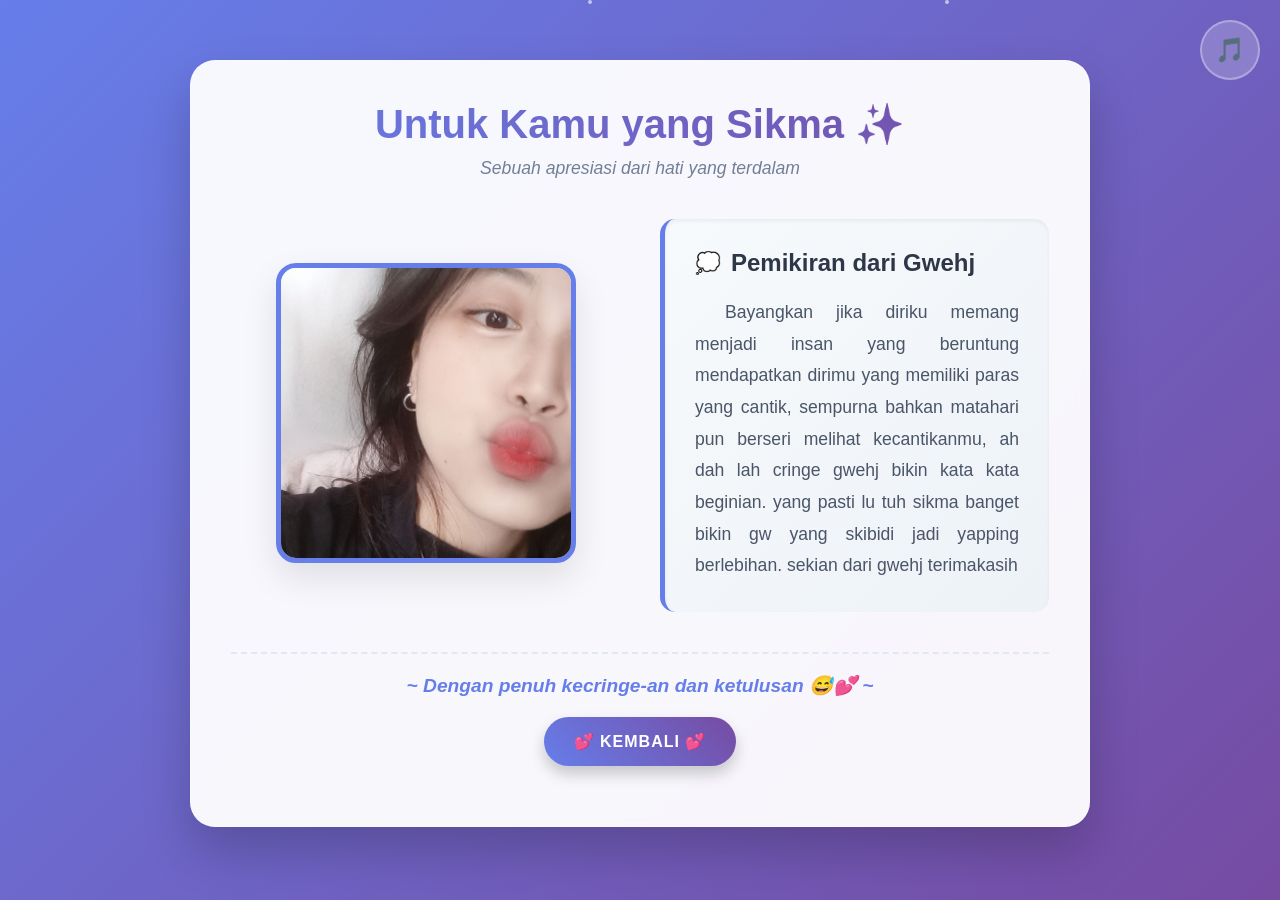
==== commit 3ae9a271: "Update deskripsi.html" ====
--- a/deskripsi.html
+++ b/deskripsi.html
@@ -18,14 +18,9 @@
             min-height: 100vh;
             padding: 20px;
             position: relative;
-            overflow-y: auto; /* Enable vertical scrolling */
-            /* Properti flexbox di bawah ini dihapus agar scrolling berfungsi */
-            /* display: flex; */
-            /* flex-direction: column; */
-            /* align-items: center; */
-        }
-
-        /* Animated background particles */
+            overflow-y: auto;
+        }
+
         #particles {
             position: fixed;
             top: 0;
@@ -33,7 +28,7 @@
             width: 100%;
             height: 100vh;
             pointer-events: none;
-            z-index: -1; /* Pastikan partikel di belakang konten */
+            z-index: -1;
         }
 
         .particle {
@@ -65,7 +60,7 @@
         .container {
             max-width: 900px;
             width: 100%;
-            margin: 40px auto; /* DITAMBAHKAN: Untuk menengahkan container */
+            margin: 40px auto;
             background: rgba(255, 255, 255, 0.95);
             border-radius: 25px;
             padding: 40px;
@@ -120,36 +115,21 @@
             text-align: center;
         }
 
-        .draggable-photo {
+        .static-photo { /* Nama class diubah dari draggable-photo */
             width: 300px;
             height: 300px;
             border-radius: 20px;
             object-fit: cover;
-            cursor: grab;
             transition: all 0.3s ease;
             box-shadow: 0 15px 35px rgba(0, 0, 0, 0.1);
             border: 5px solid #667eea;
             user-select: none;
             position: relative;
-            z-index: 10;
-        }
-
-        .draggable-photo:hover {
+        }
+
+        .static-photo:hover { /* Efek hover tetap ada */
             transform: scale(1.05) rotate(2deg);
             box-shadow: 0 20px 40px rgba(102, 126, 234, 0.3);
-        }
-
-        .draggable-photo:active {
-            cursor: grabbing;
-            transform: scale(1.1) rotate(5deg);
-        }
-
-        .photo-hint {
-            margin-top: 15px;
-            color: #667eea;
-            font-size: 0.9rem;
-            opacity: 0.8;
-            font-style: italic;
         }
 
         .description {
@@ -208,11 +188,10 @@
             font-style: italic;
         }
 
-        /* Mobile responsiveness */
         @media (max-width: 768px) {
             .container {
                 padding: 20px;
-                margin: 10px auto; /* Disesuaikan untuk mobile */
+                margin: 10px auto;
             }
             
             .header h1 {
@@ -224,7 +203,7 @@
                 gap: 30px;
             }
             
-            .draggable-photo {
+            .static-photo {
                 width: 250px;
                 height: 250px;
             }
@@ -243,7 +222,6 @@
             }
         }
 
-        /* Special effects */
         .glow {
             animation: glow 2s ease-in-out infinite alternate;
         }
@@ -257,14 +235,6 @@
             }
         }
 
-        /* Dragging effects */
-        .dragging {
-            transform: scale(1.1) rotate(10deg) !important;
-            box-shadow: 0 25px 50px rgba(102, 126, 234, 0.5) !important;
-            z-index: 1000;
-        }
-
-        /* Music control button */
         .music-control {
             position: fixed;
             top: 20px;
@@ -308,7 +278,6 @@
             }
         }
 
-        /* Back button */
         .cta-link {
             display: block;
             width: fit-content;
@@ -356,14 +325,9 @@
                 <img 
                     src="4.jpg" 
                     alt="Beautiful Soul" 
-                    class="draggable-photo glow" 
-                    id="draggablePhoto"
-                    draggable="true"
+                    class="static-photo glow" 
                 >
-                <div class="photo-hint">
-                    🖱️ Klik dan drag foto ini ke mana saja!
                 </div>
-            </div>
 
             <div class="description">
                 <h2>
@@ -398,8 +362,6 @@
                 particle.remove();
             }, 6000);
         }
-
-        // Create particles less frequently for better performance
         setInterval(createParticle, 500);
 
         // Music control
@@ -408,7 +370,6 @@
         const musicIcon = document.getElementById('musicIcon');
         let isMusicPlaying = false;
 
-        // Debugging for audio loading
         backgroundMusic.addEventListener('loadeddata', () => {
             console.log('Audio file loaded successfully');
         });
@@ -416,7 +377,6 @@
             console.error('Error loading audio file:', e);
         });
 
-        // Set audio volume
         backgroundMusic.volume = 1.0;
 
         function toggleMusic() {
@@ -438,144 +398,8 @@
             }
         }
 
-        // Draggable photo functionality
-        const photo = document.getElementById('draggablePhoto');
-        let isDragging = false;
-        let startX, startY, initialX, initialY;
-
-        // Mouse events
-        photo.addEventListener('mousedown', startDrag);
-        document.addEventListener('mousemove', drag);
-        document.addEventListener('mouseup', endDrag);
-
-        // Touch events for mobile
-        photo.addEventListener('touchstart', startDragTouch);
-        document.addEventListener('touchmove', dragTouch);
-        document.addEventListener('touchend', endDrag);
-
-        function startDrag(e) {
-            isDragging = true;
-            photo.classList.add('dragging');
-            
-            startX = e.clientX;
-            startY = e.clientY;
-            
-            const rect = photo.getBoundingClientRect();
-            initialX = rect.left;
-            initialY = rect.top;
-            
-            photo.style.position = 'fixed';
-            photo.style.left = initialX + 'px';
-            photo.style.top = initialY + 'px';
-            photo.style.zIndex = '1000';
-
-            // Play music when photo is dragged (if not already playing)
-            if (!isMusicPlaying) {
-                toggleMusic();
-            }
-        }
-
-        function startDragTouch(e) {
-            e.preventDefault();
-            const touch = e.touches[0];
-            isDragging = true;
-            photo.classList.add('dragging');
-            
-            startX = touch.clientX;
-            startY = touch.clientY;
-            
-            const rect = photo.getBoundingClientRect();
-            initialX = rect.left;
-            initialY = rect.top;
-            
-            photo.style.position = 'fixed';
-            photo.style.left = initialX + 'px';
-            photo.style.top = initialY + 'px';
-            photo.style.zIndex = '1000';
-
-            // Play music when photo is dragged (if not already playing)
-            if (!isMusicPlaying) {
-                toggleMusic();
-            }
-        }
-
-        function drag(e) {
-            if (!isDragging) return;
-            
-            e.preventDefault();
-            const deltaX = e.clientX - startX;
-            const deltaY = e.clientY - startY;
-            
-            // Constrain photo within viewport
-            const maxX = window.innerWidth - photo.offsetWidth;
-            const maxY = window.innerHeight - photo.offsetHeight;
-            let newX = initialX + deltaX;
-            let newY = initialY + deltaY;
-            
-            newX = Math.max(0, Math.min(newX, maxX));
-            newY = Math.max(0, Math.min(newY, maxY));
-            
-            photo.style.left = newX + 'px';
-            photo.style.top = newY + 'px';
-        }
-
-        function dragTouch(e) {
-            if (!isDragging) return;
-            
-            e.preventDefault();
-            const touch = e.touches[0];
-            const deltaX = touch.clientX - startX;
-            const deltaY = touch.clientY - startY;
-            
-            // Constrain photo within viewport
-            const maxX = window.innerWidth - photo.offsetWidth;
-            const maxY = window.innerHeight - photo.offsetHeight;
-            let newX = initialX + deltaX;
-            let newY = initialY + deltaY;
-            
-            newX = Math.max(0, Math.min(newX, maxX));
-            newY = Math.max(0, Math.min(newY, maxY));
-            
-            photo.style.left = newX + 'px';
-            photo.style.top = newY + 'px';
-        }
-
-        function endDrag() {
-            if (!isDragging) return;
-            
-            isDragging = false;
-            photo.classList.remove('dragging');
-            
-            // Add bounce effect when dropped
-            photo.style.transition = 'all 0.5s cubic-bezier(0.68, -0.55, 0.265, 1.55)';
-            photo.style.transform = 'scale(1.1)';
-            setTimeout(() => {
-                photo.style.transform = 'scale(1)';
-                photo.style.transition = 'all 0.3s ease';
-            }, 200);
-        }
-
-        // Add interactive hover effects
-        photo.addEventListener('mouseenter', () => {
-            if (!isDragging) {
-                photo.style.filter = 'brightness(1.1) saturate(1.2)';
-            }
-        });
-
-        photo.addEventListener('mouseleave', () => {
-            if (!isDragging) {
-                photo.style.filter = 'none';
-            }
-        });
-
-        // Double click to reset position
-        photo.addEventListener('dblclick', () => {
-            photo.style.position = 'relative';
-            photo.style.left = 'auto';
-            photo.style.top = 'auto';
-            photo.style.zIndex = '10';
-            photo.style.transform = 'scale(1)';
-        });
+        // SEMUA KODE JAVASCRIPT UNTUK DRAG FOTO DIHAPUS DARI SINI
+
     </script>
 </body>
 </html>
